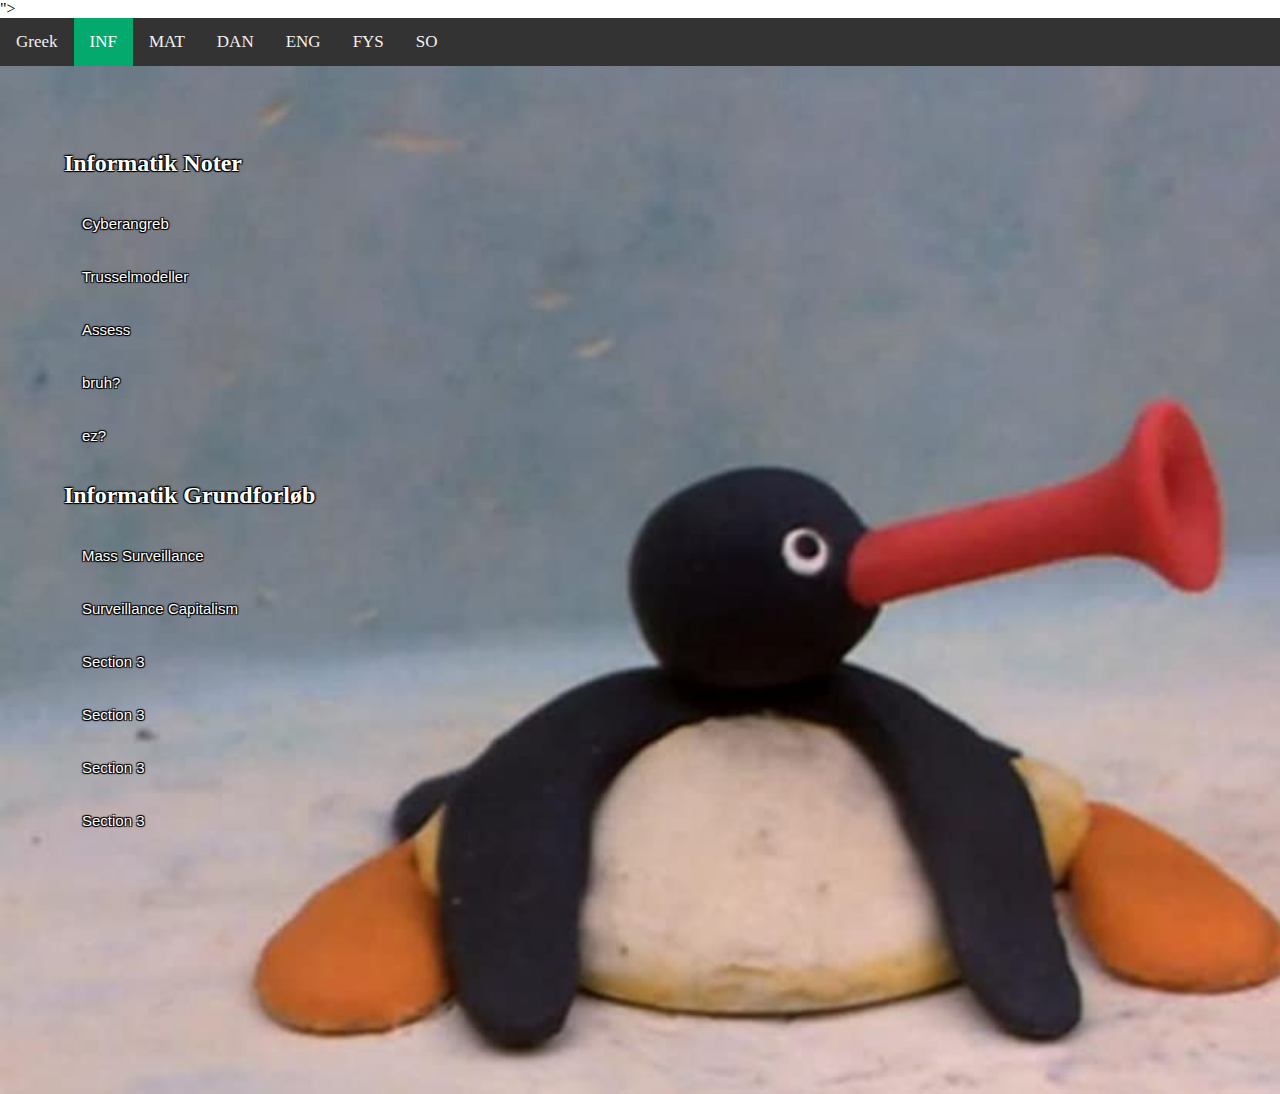
==== informatik.html @ fd4eb5b3 "Add files via upload" ====
<!DOCTYPE html>
<html>
    <head>
        <title>Greeks Logbog</title>
        <meta name="viewport" content="width=device-width, initial-scale=1">
        <link rel="stylesheet" href="https://cdnjs.cloudflare.com/ajax/libs/font-awesome/5.15.4/css/all.min.css" />">
        <link rel="stylesheet" href="style.css"></link>
    </head>
    <body>
        <!-- Navigation bar HTML -->
        <div class="topnav" id="myTopnav">
            <a href="index.html">Kaj Børge</a>
            <a href="informatik.html" class="active">INF</a>
            <a href="matematik.html">MAT</a>
            <a href="dansk.html">DAN</a>
            <a href="engelsk.html">ENG</a>
            <a href="dotdotdot.html">...</a>
            <a href="so.html">SO</a>
            <a href="javascript:void(0);" class="icon" onclick="myFunction()">
              <i class="fa fa-bars"></i>
            </a>
        </div>

        <!-- Accordion HTML -->
        <div class="content" id="informatik">
            <div class="element left">
                <h2>Informatik Noter</h2>
                <button class="accordion">Cyberangreb</button>
                <div class="panel">
                <p>
                    Bruteforce
                    <p>
                    </p>
                    Som navnet angiver, bruteforce er når man bare prøver en masse koder af indtil man får den rigtige.
                    <p>
                    </p>
                    Social engineering
                    Når man udnytter menneskelige svagheder til at narre nogen som har værdifuld information, til at oplyse det eller gøre det offentligt.
                    <p>
                    </p>
                    Phishing
                    Når man sender et link eller lignende til ens e-mail eller lignende som kan give hackeren adgang til personlig information.
                    <p>
                    </p>
                    Trojan Horse
                    Et program som skjuler sig som et hjælpsomt værktøj til at løse et problem, men i virkeligheden er malware eller noget andet skadeligt for ens computer.
                    <p>
                    </p>
                    Ransomware
                    Et program der tager ens data som “gidsel” som man kun kan få tilbage ved at sende penge til en konto.
                    <p>
                    </p>
                    Buffer overflow
                    Når et program sætter mere data ind i en buffer end den kan holde til.
                    <p>
                    </p>
                    SQL Injection
                    SQL står for structured query language. En SQL injection opstår når man indsætter kode ind i et login vindue som kan give adgang til data fra websiden, hvis webprogrammøren ikke har sørget for at det ikke kan ske.
                    <p>
                    </p>
                    Worm
                    En worm er en selvstændig virus som selv kan sprede sig fra computer til computer.
                    <p>
                    </p>
                    En virus er det samme, men kan ikke selv sprede sig fra computer til computer.
                    </p>
                </div>

                <button class="accordion">Trusselmodeller</button>
                <div class="panel">
                <p>
                    Email
                    <p>
                    </p>
                    Hvem beskytter vi imod?
                    Skumle personer som sidder i mors kælder og keder sig
                    <p>
                    </p>
                    Hvad beskytter vi?
                    Konto information til hjemmesider, personlige oplysninger, vigtige dokumenter, hemmelige dokumenter hvis du arbejder som noget vigtigt m.m
                    <p>
                    </p>
                    Hvordan beskytter vi?
                    Password, 2fa
                    <p>
                    </p>
                    Hvilke trusler beskytter vi imod?
                    Stjålet information, tyveri, svindleri m.m
                    </p>
                </div>

                <button class="accordion">Assess</button>
                <div class="panel">
                <p>26-11-2021 
                <p>
                </p>
                Vi har brainstormet og har besluttet os om vores produkt. </p>
                </div>
                <button class="accordion">bruh?</button>
                <div class="panel">
                <p>BRUH.</p>
            </div>

            <button class="accordion">ez?</button>
                <div class="panel">
                <p>ok</p>
                </div>

            <div class="element left">
                <h2>Informatik Grundforløb</h2>
                <button class="accordion">Mass Surveillance</button>
                <div class="panel">
                <p>
                    Mål: Forstå at masseovervågning er muligt i en gennem-digitaliseret verden og kunne reflektere de følgende etiske dilemmaer. På den ene side kan overvågning bruges til at forhindre måske terror og kriminalitet, men på den anden side kan den bruges til at frarøve folk deres frihed og undertrykke politiske modstandere.
                <p></p>
                    “Arguing that you don't care about the right to privacy because you have nothing to hide is no different than saying you don't care about free speech because you have nothing to say.” - Edward Snowden
                    <p></p>
                    https://www.youtube.com/watch?v=ucRWyGKBVzo
                    <p></p>
                    <p></p>
                    Øvelse: Diskuter videoerne i grupper eller i plenum. Hvad er fordele og ulemper ved overvågning?</p>
                </div>

                <button class="accordion">Surveillance Capitalism</button>
                <div class="panel">
                <p>Mål: Forstå at data er et af vore tids mest værdifulde råstoffer og at det kan bruges til at udvikle gode services, men også til underbevidst at manipulere f.eks. vores forbrugsvaner og politiske holdninger. Kende til rettighederne som givet af GDPR.
<p></p>
                    https://medium.com/swlh/what-is-surveillance-capitalism-bd7c24d8ddba
                    <p></p>
                    - GDPR: https://www.youtube.com/watch?v=kLFFnAONHvU
                    <p></p>
                    <p></p>
                    Øvelse: Diskuter videoerne i grupper eller i plenum. Hvad er fordele og ulemper ved surveillance capitalism og hvordan vil vi hver især bruge vores rettigheder?</p>
                </div>

                <button class="accordion">Section 3</button>
                <div class="panel">
                <p></p>
                </div>

                <button class="accordion">Section 3</button>
                <div class="panel">
                <p></p>
                </div>

                <button class="accordion">Section 3</button>
                <div class="panel">
                <p></p>
                </div>

                <button class="accordion">Section 3</button>
                <div class="panel">
                <p></p>
                </div>
            </div>

        </div>
        <script src="script.js"></script>
    </body>
</html>
---- style.css ----
body {
    margin: 0;
    font-family: cursive;
  }

  /* Navigation bar CSS */
  .topnav {
    overflow: hidden;
    background-color: #333;
    margin: 0;
  }
  
  .topnav a {
    float: left;
    display: block;
    color: #f2f2f2;
    text-align: center;
    padding: 14px 16px;
    text-decoration: none;
    font-size: 17px;
  }
  
  .topnav a:hover {
    background-color: rgb(190, 9, 9);
    color: black;
  }
  
  .topnav a.active {
    background-color: #04AA6D;
    color: white;
  }
  
  .topnav .icon {
    display: none;
  }
  
  @media screen and (max-width: 600px) {
    .topnav a:not(:first-child) {display: none;}
    .topnav a.icon {
      float: right;
      display: block;
    }
  }
  
  @media screen and (max-width: 600px) {
    .topnav.responsive {position: relative;}
    .topnav.responsive .icon {
      position: absolute;
      right: 0;
      top: 0;
    }
    .topnav.responsive a {
      float: none;
      display: block;
      text-align: left;
    }
  }

  /* Banner CSS */
  .banner {
    margin: 0;
    overflow: hidden;
    display: block;
    text-align: center;
    background-color: #333;
  }

  /* Content CSS */
  .content {
    margin-left: 0%;
    margin-right: 0%;
    margin-top: 0%;
    padding: 5%;
    text-align: center;
    background-image: url('images/davey.PNG');
    background-repeat: no-repeat;
    background-attachment: scroll;
    background-size: cover;
    min-height: 100vh;
    color: white;
    text-shadow:
    -1px -1px 1px #000,
    1px -1px 2px #000,
    -1px 1px 1px #000,
    1px 1px 1px #000; 
  }

  #informatik {
    background-image:  url('images/informatik.jpg');
  }

  #matematik {
    background-image:  url('images/mad.jpg');
  }

  #engelsk {
    background-image:  url('images/scotlannd.gif');
  }

  #so {
    background-image:  url('images/so.jpg');
  }

  #dotdotdot {
    background-image:  url('images/dotdotdot.jpg');
  }

  #dansk {
    background-image:  url('images/dansk.jpg');
  }

  .content .element {
    max-width: 49%;
    margin: 0 auto;
    text-align:center; 
  }

  .content .element p {
    text-align: left;
  }
  
  .content .element h2 {
    text-align: left;
  }

 .content .left {
    float: left;
  }

  .content .right {
    float: right;
  }

  @media screen and (max-width: 600px) {
    .content {
      margin-left: 2%;
      margin-right: 2%;
    }

    .content .element {
      float: none;
      max-width: 80%;
    } 
  }

  #profile-picture {
    max-width: 50%;
  }

  /* Accordion CSS */
  .accordion {
    background-color: transparent;
    color: rgb(253, 253, 253);
    text-shadow:
    -1px -1px 1px #000,
    1px -1px 1px #000,
    -1px 1px 1px #000,
    1px 1px 1px #000; 
    cursor: pointer;
    padding: 18px;
    width: 100%;
    border: none;
    text-align: left;
    outline: none;
    font-size: 15px;
    transition: 0.4s;
  }
  
  .accordion:hover {
  border: solid 1px rgb(0, 0, 0);
  }
  
  .panel {
    padding: 0 18px;
    background-color: transparent;
    max-height: 0;
    overflow: hidden;
    transition: max-height 0.2s ease-out;
  }

  h2.tekst {
    text-align: center;
  }
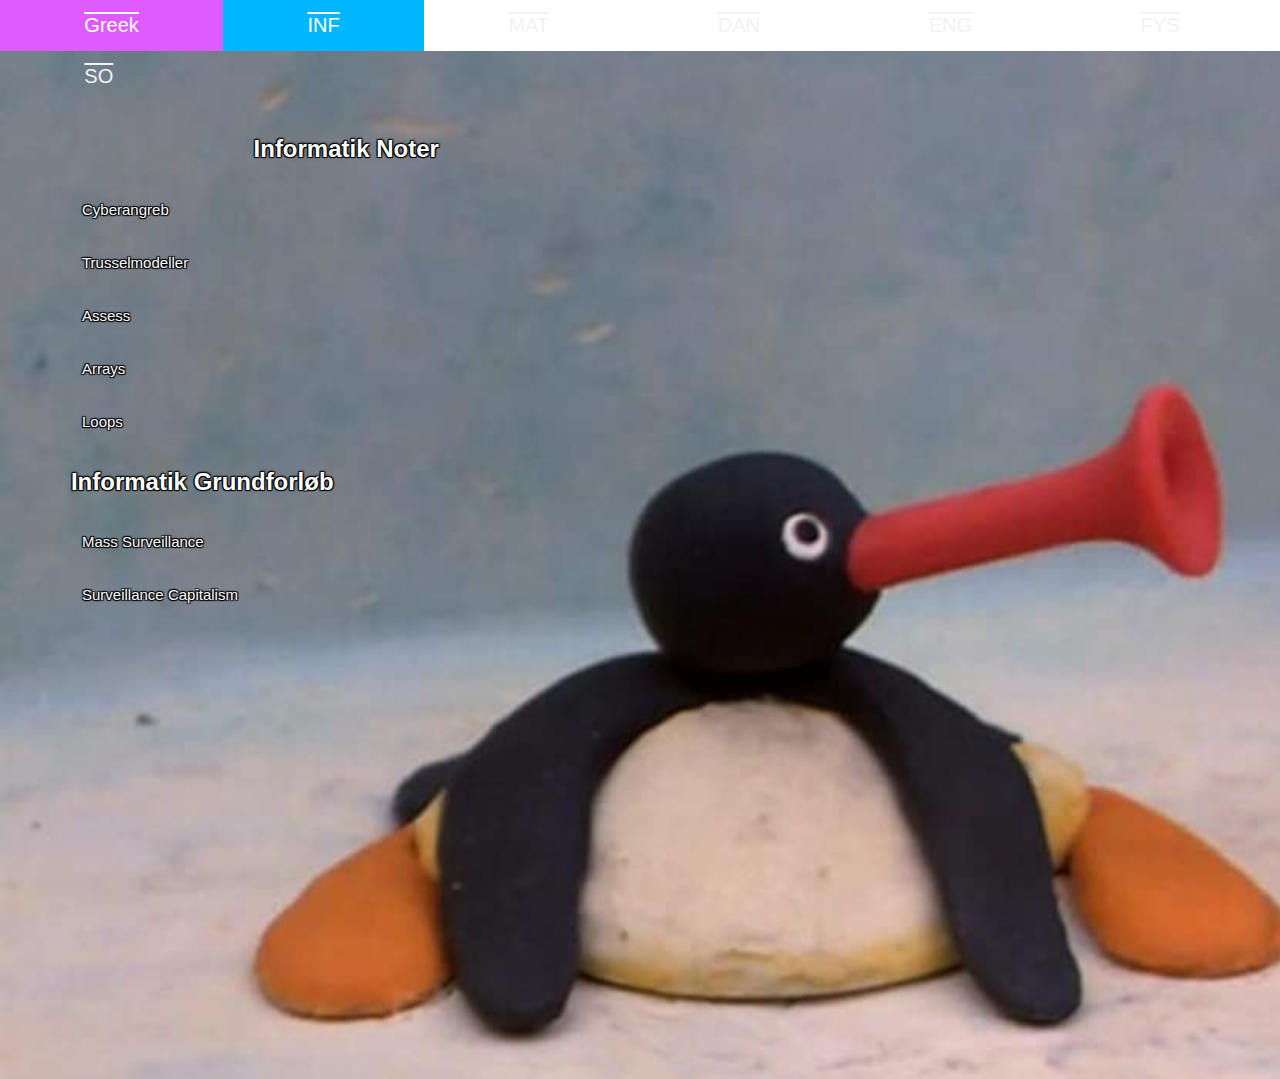
==== commit 51254ac6: "Update informatik.html" ====
--- a/informatik.html
+++ b/informatik.html
@@ -3,7 +3,7 @@
     <head>
         <title>Greeks Logbog</title>
         <meta name="viewport" content="width=device-width, initial-scale=1">
-        <link rel="stylesheet" href="https://cdnjs.cloudflare.com/ajax/libs/font-awesome/5.15.4/css/all.min.css" />">
+        <link rel="stylesheet" href="https://cdnjs.cloudflare.com/ajax/libs/font-awesome/5.15.4/css/all.min.css" />
         <link rel="stylesheet" href="style.css"></link>
     </head>
     <body>
@@ -29,41 +29,38 @@
                 <div class="panel">
                 <p>
                     Bruteforce
-                    <p>
-                    </p>
+<br>
                     Som navnet angiver, bruteforce er når man bare prøver en masse koder af indtil man får den rigtige.
-                    <p>
-                    </p>
+                    <br><br>
                     Social engineering
+                    <br>
                     Når man udnytter menneskelige svagheder til at narre nogen som har værdifuld information, til at oplyse det eller gøre det offentligt.
-                    <p>
-                    </p>
+                    <br><br>
                     Phishing
+                    <br>
                     Når man sender et link eller lignende til ens e-mail eller lignende som kan give hackeren adgang til personlig information.
-                    <p>
-                    </p>
+                    <br><br>
                     Trojan Horse
+                    <br>
                     Et program som skjuler sig som et hjælpsomt værktøj til at løse et problem, men i virkeligheden er malware eller noget andet skadeligt for ens computer.
-                    <p>
-                    </p>
+                    <br><br>
                     Ransomware
+                    <br>
                     Et program der tager ens data som “gidsel” som man kun kan få tilbage ved at sende penge til en konto.
-                    <p>
-                    </p>
+                    <br><br>
                     Buffer overflow
+                    <br>
                     Når et program sætter mere data ind i en buffer end den kan holde til.
-                    <p>
-                    </p>
+                    <br><br>
                     SQL Injection
+                    <br>
                     SQL står for structured query language. En SQL injection opstår når man indsætter kode ind i et login vindue som kan give adgang til data fra websiden, hvis webprogrammøren ikke har sørget for at det ikke kan ske.
-                    <p>
-                    </p>
+                    <br><br>
                     Worm
+                    <br>
                     En worm er en selvstændig virus som selv kan sprede sig fra computer til computer.
-                    <p>
-                    </p>
+                    <br><br>
                     En virus er det samme, men kan ikke selv sprede sig fra computer til computer.
-                    </p>
                 </div>
 
                 <button class="accordion">Trusselmodeller</button>
@@ -96,17 +93,66 @@
                 </p>
                 Vi har brainstormet og har besluttet os om vores produkt. </p>
                 </div>
-                <button class="accordion">bruh?</button>
+                <button class="accordion">Arrays</button>
                 <div class="panel">
-                <p>BRUH.</p>
+                <p>En array er en variable, som kan indeholde flere værdier. Arrays kan være hjælpsomme hvis du har mange forskellige ting du vil have i variabler,
+                     så du ikke ender med en lang lang liste af variabler.
+                     <p></p>
+                    Arrays skrives ofte med et "const" keyword, et eksempel med biler kunne være
+                    <p></p>
+                    const cars = [
+                    <p></p>
+  "Saab",
+  <p></p>
+  "Volvo",
+  <p></p>
+  "BMW"
+  <p></p>
+];
+<p></p>
+                    Bagefter kan du så sætte værdierne ind
+                    <p></p>
+                    const cars = [];
+                    <p></p>
+cars[0]= "Saab";
+<p></p>
+cars[1]= "Volvo";
+<p></p>
+cars[2]= "BMW";
+<p></p>
+                </p>
             </div>
 
-            <button class="accordion">ez?</button>
+            <button class="accordion">Loops</button>
                 <div class="panel">
-                <p>ok</p>
+                <p>The while loop
+<br>
+                    Den meste simple form for loop i programmering. Den lader en "loope" noget.
+                    <br><br>
+                    Syntax:
+                    <br>
+                    while (condition) {
+                        <br>
+                    //  code block to be executed
+                       <br>
+                    }
+                    <br><br>
+                    Eksempel:
+                    <br>
+                    while (i < 10) {
+                     <br>
+                      text += "The number is " + i;
+                      <br>
+                      i++;
+                      <br>
+                    }
+                    <br><br>
+                    "while (i < 10)" betyder at i skal være mindre end 10 for at koden skal virke.
+                    <br><br>
+                    Hvis man kører den uden "i++;" vil koden køre i uendelighed, og det er en nem måde at crashe ens program</p>
                 </div>
 
-            <div class="element left">
+                <div class="element left">
                 <h2>Informatik Grundforløb</h2>
                 <button class="accordion">Mass Surveillance</button>
                 <div class="panel">
@@ -132,29 +178,10 @@
                     <p></p>
                     Øvelse: Diskuter videoerne i grupper eller i plenum. Hvad er fordele og ulemper ved surveillance capitalism og hvordan vil vi hver især bruge vores rettigheder?</p>
                 </div>
-
-                <button class="accordion">Section 3</button>
-                <div class="panel">
-                <p></p>
-                </div>
-
-                <button class="accordion">Section 3</button>
-                <div class="panel">
-                <p></p>
-                </div>
-
-                <button class="accordion">Section 3</button>
-                <div class="panel">
-                <p></p>
-                </div>
-
-                <button class="accordion">Section 3</button>
-                <div class="panel">
-                <p></p>
                 </div>
             </div>
 
         </div>
         <script src="script.js"></script>
     </body>
-</html>+</html>
--- a/style.css
+++ b/style.css
@@ -1,12 +1,12 @@
   body {
     margin: 0;
-    font-family: cursive;
+    font-family: 'Trebuchet MS', 'Lucida Sans Unicode', 'Lucida Grande', 'Lucida Sans', Arial, sans-serif;
   }
 
   /* Navigation bar CSS */
   .topnav {
     overflow: hidden;
-    background-color: #333;
+    background-color: transparent;
     margin: 0;
   }
   
@@ -15,18 +15,19 @@
     display: block;
     color: #f2f2f2;
     text-align: center;
-    padding: 14px 16px;
-    text-decoration: none;
-    font-size: 17px;
+    padding: 14px 84.35px;
+    text-decoration: overline;
+    font-size: 20px;
   }
   
   .topnav a:hover {
-    background-color: rgb(190, 9, 9);
-    color: black;
+    background-color: rgba(204, 0, 255, 0.801);
+    color: white;
+    opacity: 0.8;
   }
   
   .topnav a.active {
-    background-color: #04AA6D;
+    background-color: #00b7ff;
     color: white;
   }
   
@@ -62,19 +63,19 @@
     overflow: hidden;
     display: block;
     text-align: center;
-    background-color: #333;
+    background-color: rgb(#333);
   }
 
   /* Content CSS */
   .content {
     margin-left: 0%;
     margin-right: 0%;
-    margin-top: 0%;
+    margin-top: -4%;
     padding: 5%;
     text-align: center;
-    background-image: url('images/davey.PNG');
+    background-image: url('images/baggrund.jpg');
     background-repeat: no-repeat;
-    background-attachment: scroll;
+    background-attachment: local;
     background-size: cover;
     min-height: 100vh;
     color: white;
@@ -120,7 +121,7 @@
   }
   
   .content .element h2 {
-    text-align: left;
+    text-align: center;
   }
 
  .content .left {
@@ -141,6 +142,10 @@
       float: none;
       max-width: 80%;
     } 
+  }
+
+  .content .element h3 {
+    float: right;
   }
 
   #profile-picture {
@@ -171,13 +176,14 @@
   }
   
   .panel {
-    padding: 0 18px;
-    background-color: transparent;
+    padding: 0 15px;
+    background-color: grey;
+    background: rgba(0, 0, 0, 0.5);
     max-height: 0;
     overflow: hidden;
-    transition: max-height 0.2s ease-out;
+    transition: max-height 0.5s ease-out;
   }
 
   h2.tekst {
-    text-align: center;
-  }+    text-align: left;
+  }
